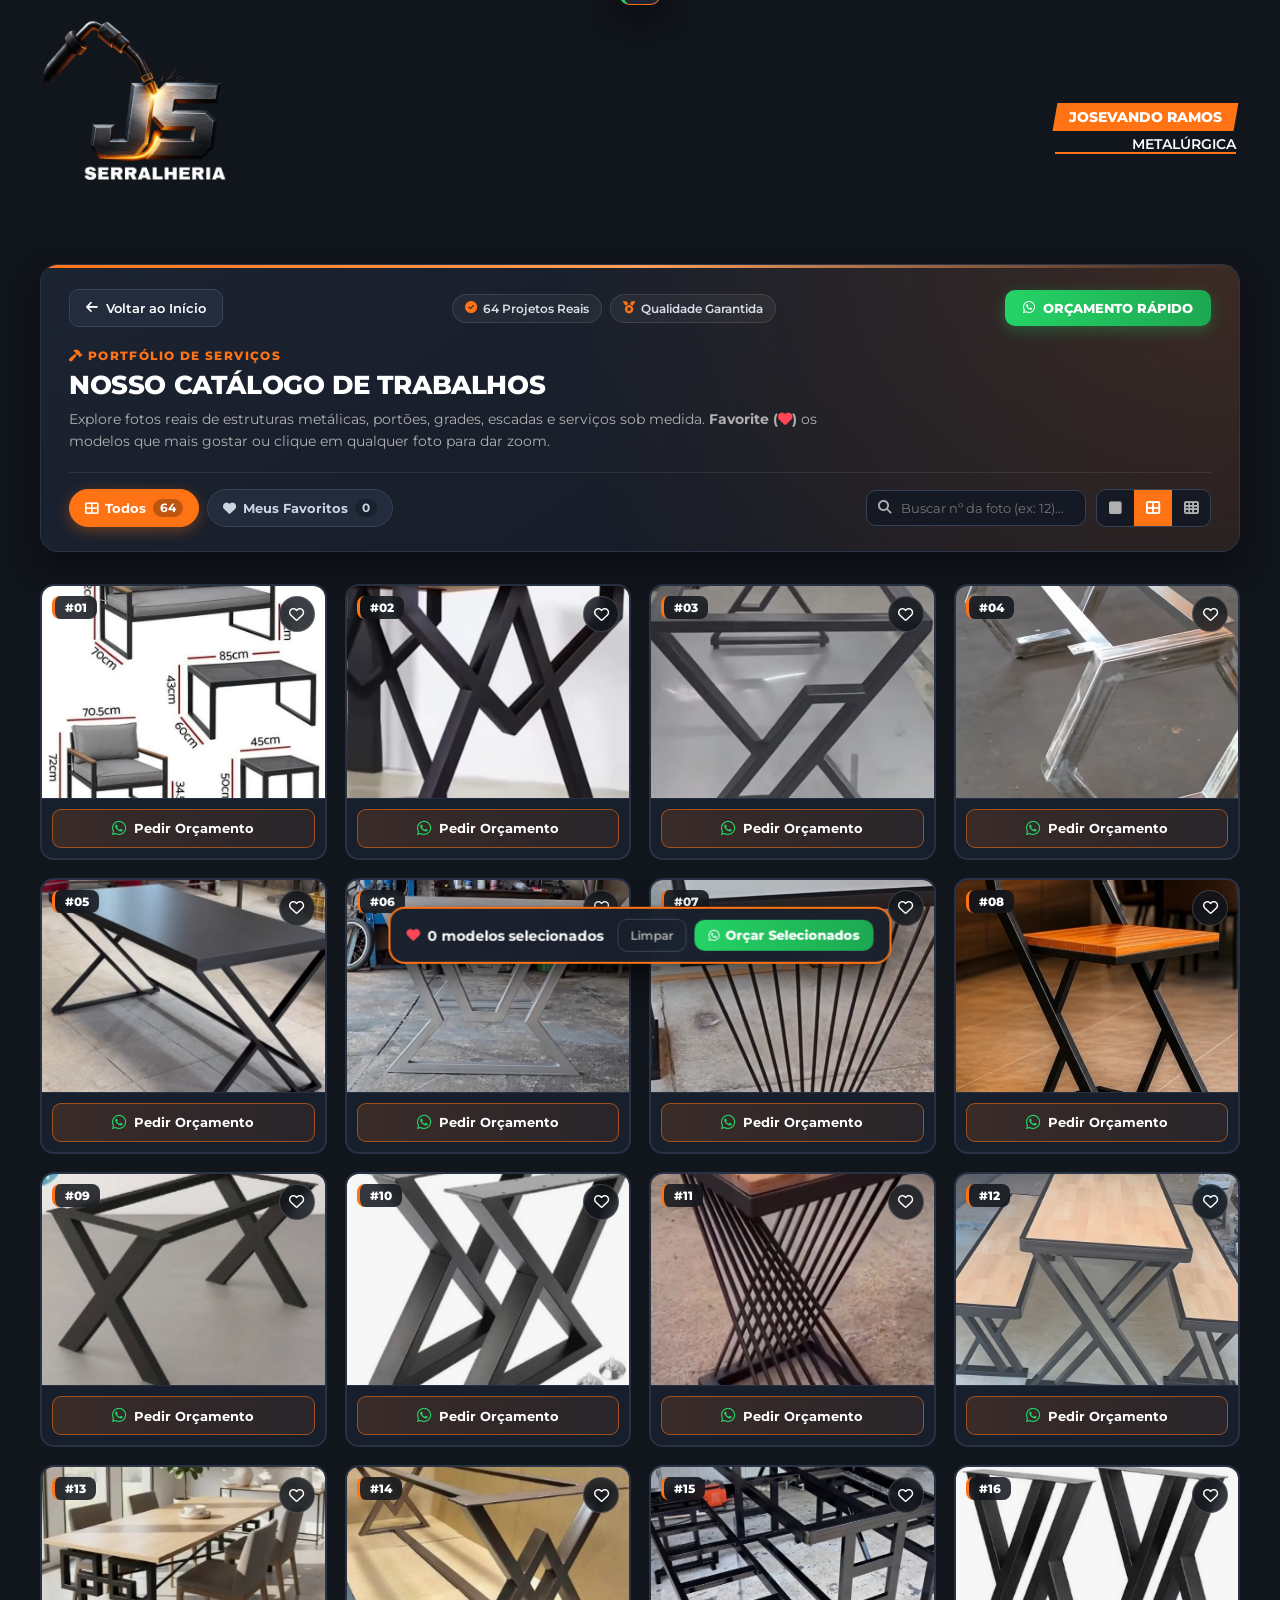
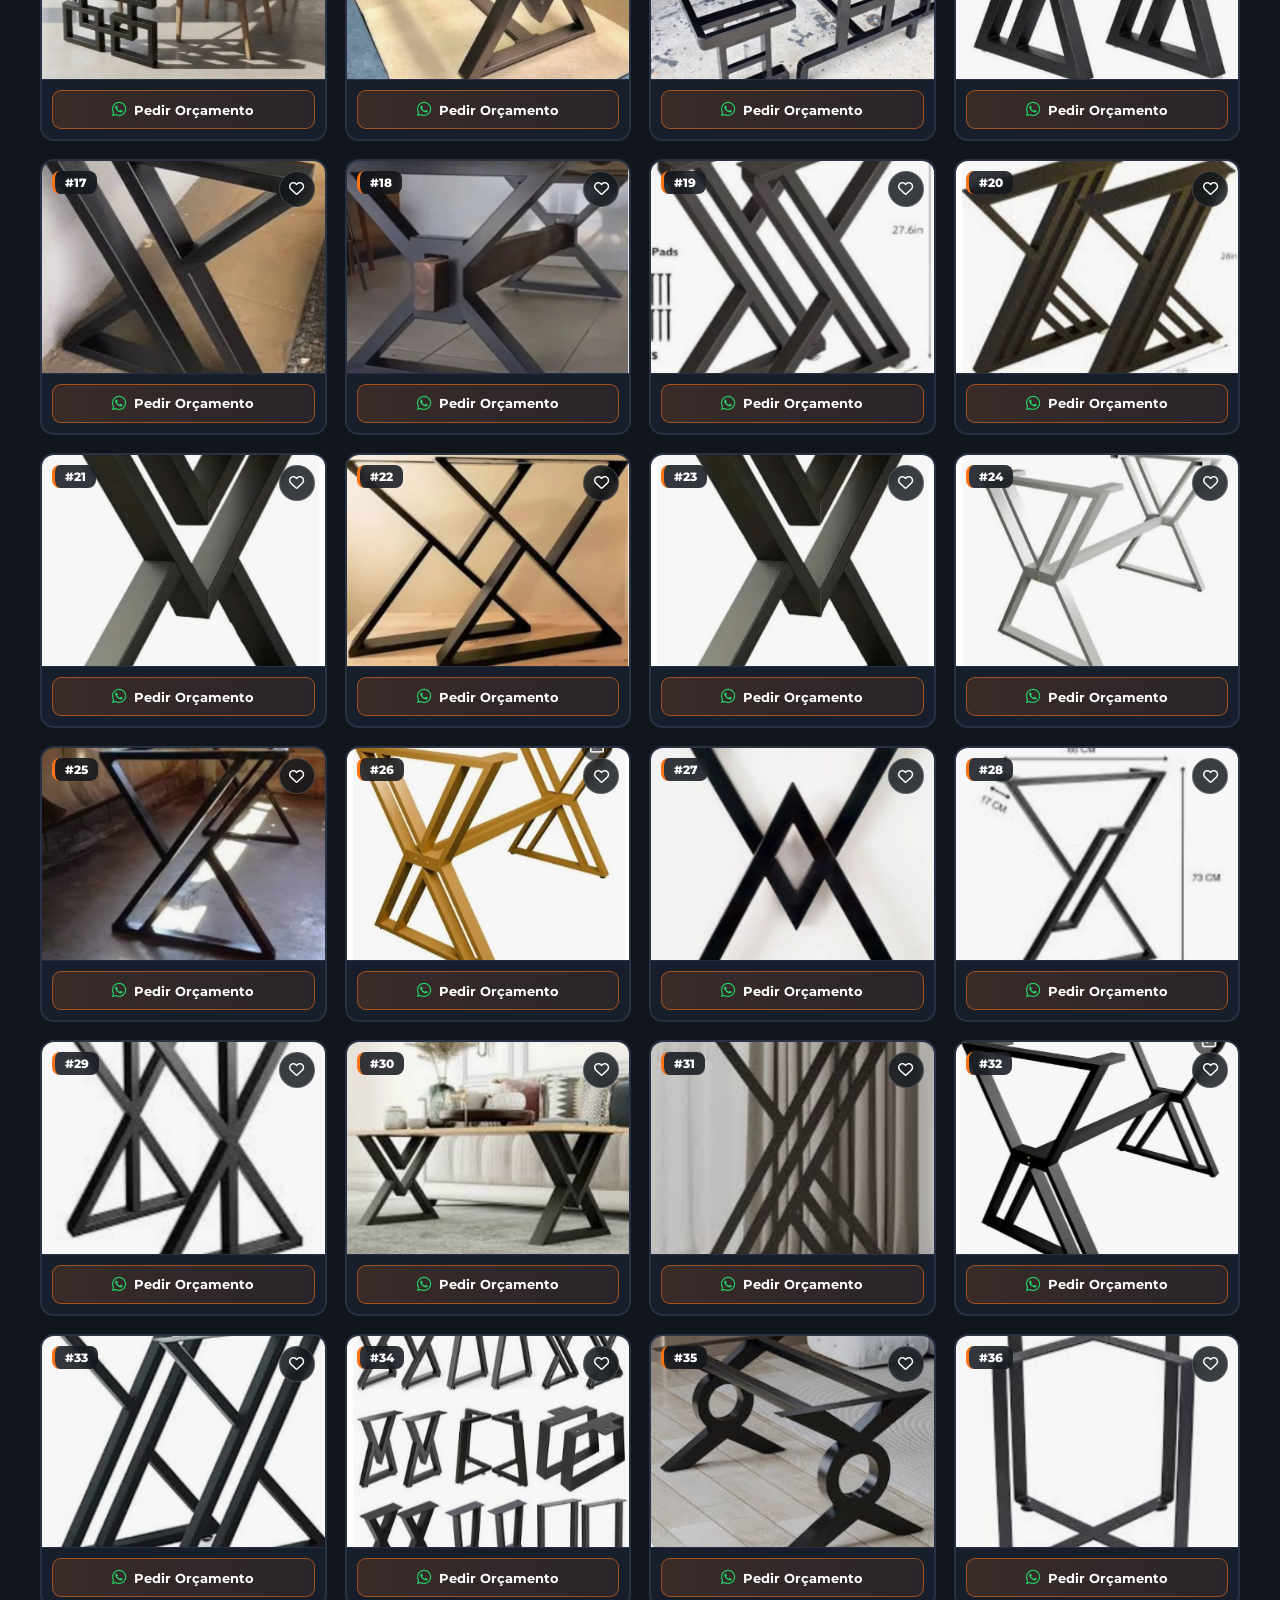
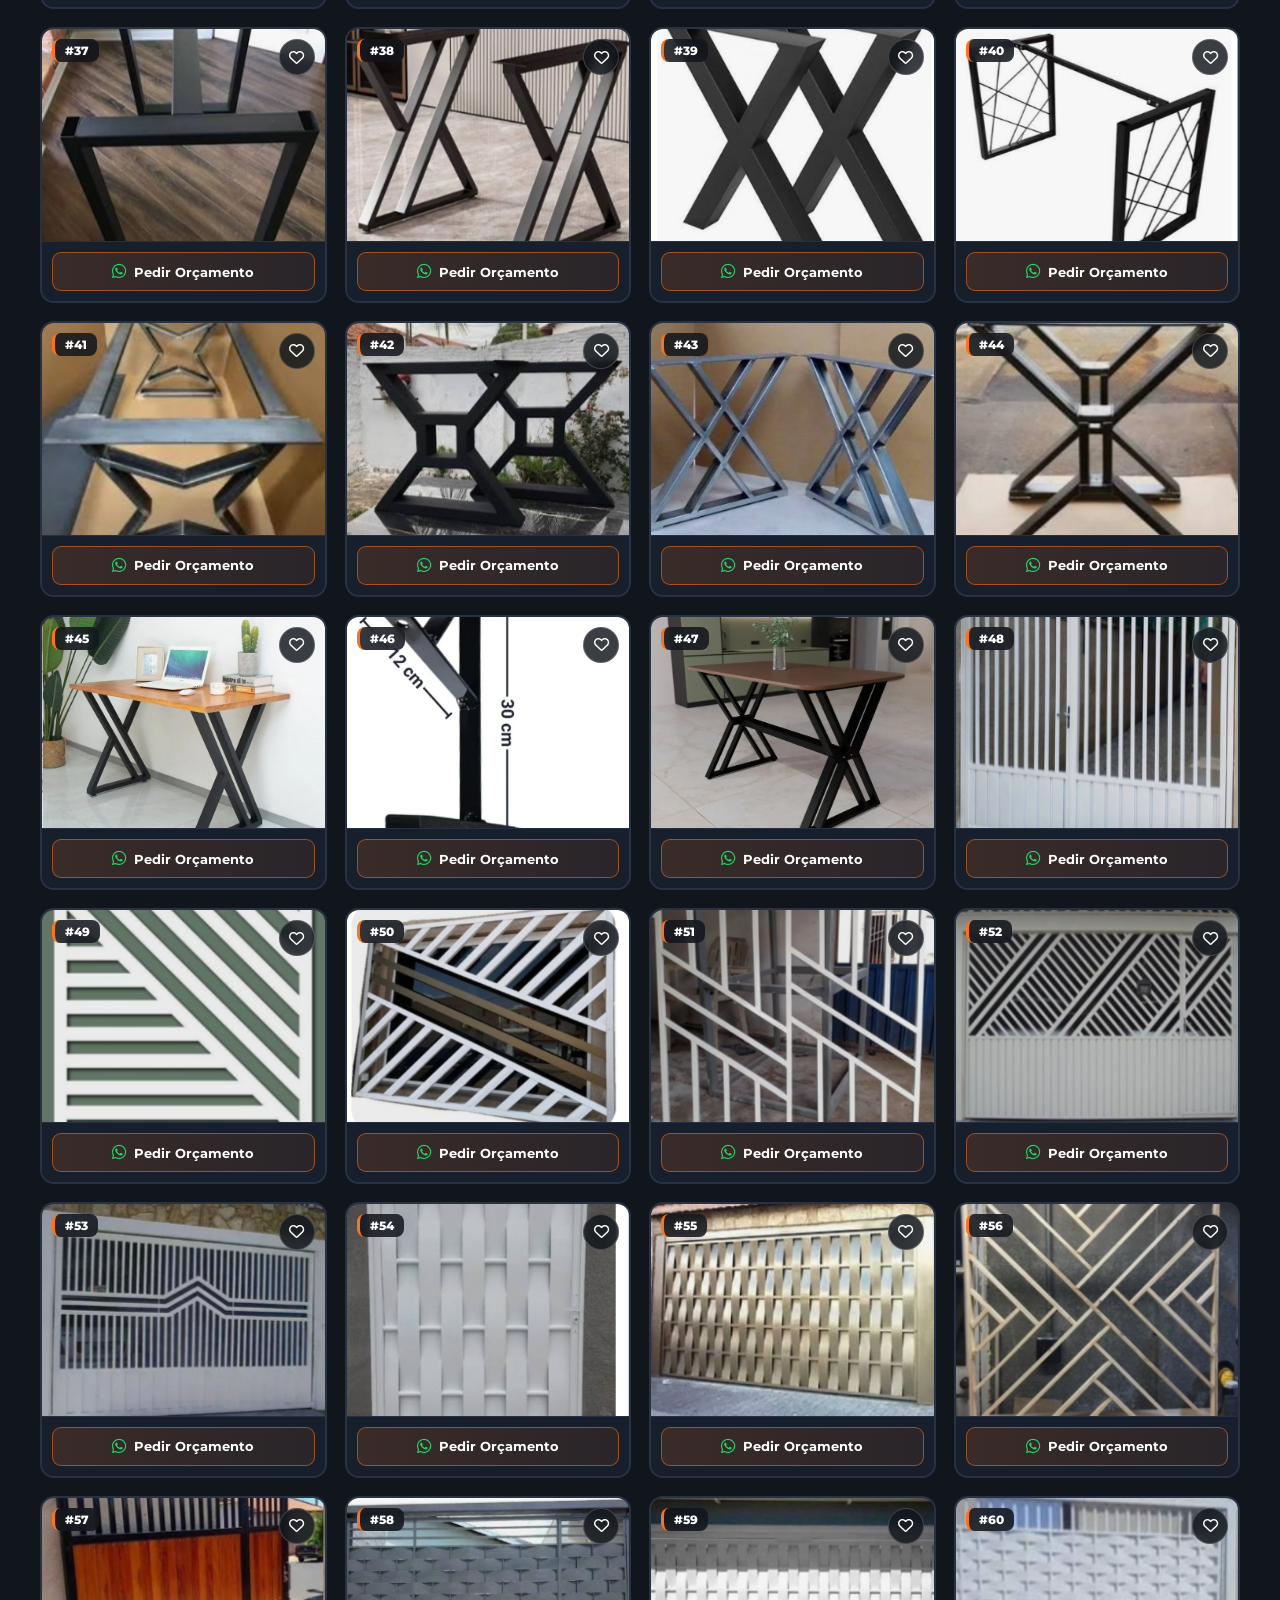
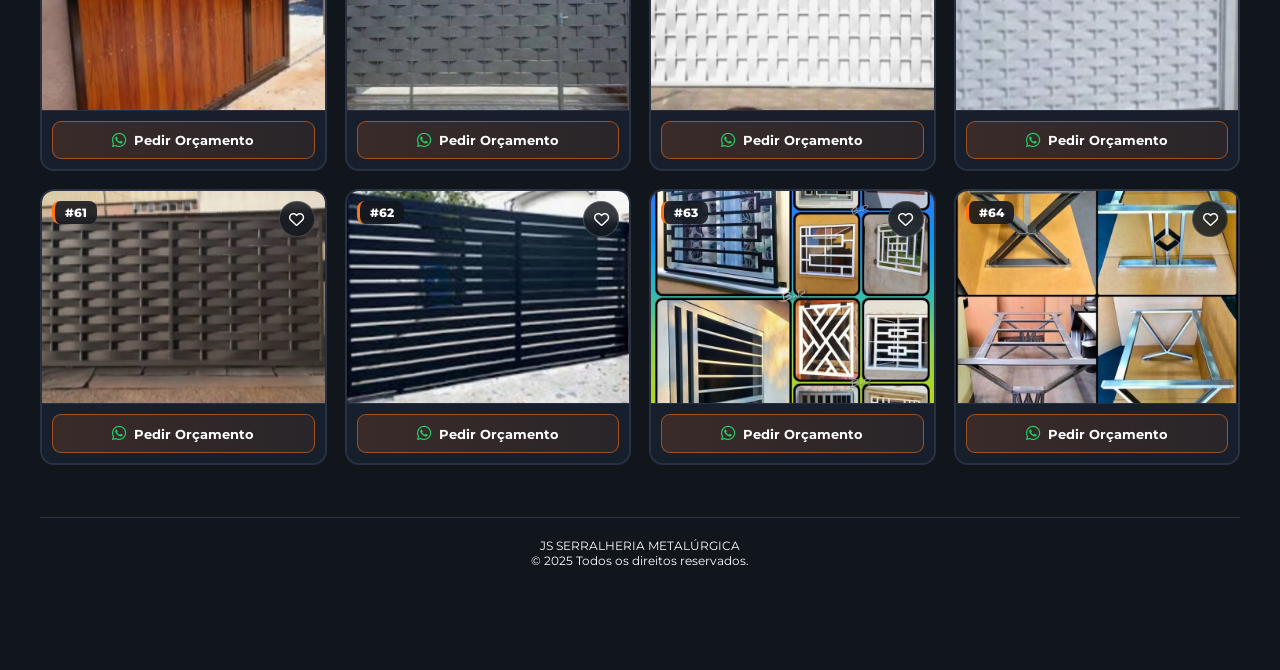
==== catalogo.html @ cab3d1a6 "Opção de catalago inserida" ====
<!DOCTYPE html>
<html lang="pt-br">
<head>
    <meta charset="UTF-8">
    <meta name="viewport" content="width=device-width, initial-scale=1.0">
    <title>Catálogo - JS Serralheria</title>
    <link rel="stylesheet" href="https://cdnjs.cloudflare.com/ajax/libs/font-awesome/6.4.0/css/all.min.css">
    <link href="https://fonts.googleapis.com/css2?family=Montserrat:wght@400;600;700;800&display=swap" rel="stylesheet">
    <link rel="stylesheet" href="style.css">
</head>
<body>

    <div class="main-container catalog-page-container">
        
        <header class="header-section">
            <a href="index.html" class="logo">
                <img src="images/logo.png" alt="JS Serralheria Metalúrgica" class="logo-img">
            </a>
            
            <div class="profile-name">
                <div class="profile-badge"><span>JOSEVANDO RAMOS</span></div>
                <span class="profile-sub">METALÚRGICA</span>
            </div>
        </header>

        <!-- Hero / Cabeçalho do Catálogo -->
        <section class="catalog-hero">
            <div class="catalog-header-top">
                <a href="index.html" class="back-btn">
                    <i class="fas fa-arrow-left"></i> Voltar ao Início
                </a>
                <div class="hero-badges">
                    <span class="stat-pill"><i class="fas fa-check-circle"></i> 64 Projetos Reais</span>
                    <span class="stat-pill"><i class="fas fa-medal"></i> Qualidade Garantida</span>
                </div>
                <a href="https://wa.me/556992595342?text=Ol%C3%A1%2C%20vi%20o%20cat%C3%A1logo%20da%20JS%20Serralheria%20e%20gostaria%20de%20um%20or%C3%A7amento!" target="_blank" class="whatsapp-top-btn">
                    <i class="fab fa-whatsapp"></i> Orçamento Rápido
                </a>
            </div>

            <div class="catalog-title-box">
                <span class="catalog-eyebrow"><i class="fas fa-hammer"></i> PORTFÓLIO DE SERVIÇOS</span>
                <h1>NOSSO CATÁLOGO DE TRABALHOS</h1>
                <p>Explore fotos reais de estruturas metálicas, portões, grades, escadas e serviços sob medida. <strong>Favorite (<i class="fas fa-heart"></i>)</strong> os modelos que mais gostar ou clique em qualquer foto para dar zoom.</p>
            </div>

            <!-- Barra Interativa de Filtros, Busca e Visualização -->
            <div class="catalog-toolbar">
                <div class="toolbar-filter-group">
                    <button class="filter-chip active" data-filter="all" id="filterAllBtn">
                        <i class="fas fa-th-large"></i> Todos <span class="chip-count">64</span>
                    </button>
                    <button class="filter-chip" data-filter="favorites" id="filterFavBtn">
                        <i class="fas fa-heart"></i> Meus Favoritos <span class="chip-count" id="favCountBadge">0</span>
                    </button>
                </div>

                <div class="toolbar-right-group">
                    <div class="search-box">
                        <i class="fas fa-search"></i>
                        <input type="text" id="catalogSearch" placeholder="Buscar nº da foto (ex: 12)...">
                    </div>

                    <div class="view-switcher" title="Alterar tamanho da grade">
                        <button class="view-btn" data-view="large" aria-label="Grade grande" title="Fotos Grandes">
                            <i class="fas fa-square"></i>
                        </button>
                        <button class="view-btn active" data-view="normal" aria-label="Grade padrão" title="Grade Padrão">
                            <i class="fas fa-th-large"></i>
                        </button>
                        <button class="view-btn" data-view="compact" aria-label="Grade compacta" title="Grade Compacta">
                            <i class="fas fa-th"></i>
                        </button>
                    </div>
                </div>
            </div>
        </section>

        <!-- Mensagem quando filtro não encontra fotos -->
        <div id="emptyCatalogMsg" class="empty-catalog-msg" style="display: none;">
            <i class="far fa-heart"></i>
            <h3 id="emptyTitle">Nenhuma foto encontrada</h3>
            <p id="emptyDesc">Clique no ícone de coração nas fotos para salvar seus modelos preferidos ou limpe a busca.</p>
            <button type="button" class="reset-filter-btn" id="resetFilterBtn">Mostrar Todas as Fotos</button>
        </div>

        <!-- Galeria de Fotos -->
        <section class="catalog-gallery-section">
            <div class="catalog-grid" id="catalogGrid">
                <div class="catalog-item"><img src="images/Catalago/foto-01.jpeg" alt="Serviço JS Serralheria 1" loading="lazy"></div>
                <div class="catalog-item"><img src="images/Catalago/foto-02.jpeg" alt="Serviço JS Serralheria 2" loading="lazy"></div>
                <div class="catalog-item"><img src="images/Catalago/foto-03.jpeg" alt="Serviço JS Serralheria 3" loading="lazy"></div>
                <div class="catalog-item"><img src="images/Catalago/foto-04.jpeg" alt="Serviço JS Serralheria 4" loading="lazy"></div>
                <div class="catalog-item"><img src="images/Catalago/foto-05.jpeg" alt="Serviço JS Serralheria 5" loading="lazy"></div>
                <div class="catalog-item"><img src="images/Catalago/foto-06.jpeg" alt="Serviço JS Serralheria 6" loading="lazy"></div>
                <div class="catalog-item"><img src="images/Catalago/foto-07.jpeg" alt="Serviço JS Serralheria 7" loading="lazy"></div>
                <div class="catalog-item"><img src="images/Catalago/foto-08.jpeg" alt="Serviço JS Serralheria 8" loading="lazy"></div>
                <div class="catalog-item"><img src="images/Catalago/foto-09.jpeg" alt="Serviço JS Serralheria 9" loading="lazy"></div>
                <div class="catalog-item"><img src="images/Catalago/foto-10.jpeg" alt="Serviço JS Serralheria 10" loading="lazy"></div>
                <div class="catalog-item"><img src="images/Catalago/foto-11.jpeg" alt="Serviço JS Serralheria 11" loading="lazy"></div>
                <div class="catalog-item"><img src="images/Catalago/foto-12.jpeg" alt="Serviço JS Serralheria 12" loading="lazy"></div>
                <div class="catalog-item"><img src="images/Catalago/foto-13.jpeg" alt="Serviço JS Serralheria 13" loading="lazy"></div>
                <div class="catalog-item"><img src="images/Catalago/foto-14.jpeg" alt="Serviço JS Serralheria 14" loading="lazy"></div>
                <div class="catalog-item"><img src="images/Catalago/foto-15.jpeg" alt="Serviço JS Serralheria 15" loading="lazy"></div>
                <div class="catalog-item"><img src="images/Catalago/foto-16.jpeg" alt="Serviço JS Serralheria 16" loading="lazy"></div>
                <div class="catalog-item"><img src="images/Catalago/foto-17.jpeg" alt="Serviço JS Serralheria 17" loading="lazy"></div>
                <div class="catalog-item"><img src="images/Catalago/foto-18.jpeg" alt="Serviço JS Serralheria 18" loading="lazy"></div>
                <div class="catalog-item"><img src="images/Catalago/foto-19.jpeg" alt="Serviço JS Serralheria 19" loading="lazy"></div>
                <div class="catalog-item"><img src="images/Catalago/foto-20.jpeg" alt="Serviço JS Serralheria 20" loading="lazy"></div>
                <div class="catalog-item"><img src="images/Catalago/foto-21.jpeg" alt="Serviço JS Serralheria 21" loading="lazy"></div>
                <div class="catalog-item"><img src="images/Catalago/foto-22.jpeg" alt="Serviço JS Serralheria 22" loading="lazy"></div>
                <div class="catalog-item"><img src="images/Catalago/foto-23.jpeg" alt="Serviço JS Serralheria 23" loading="lazy"></div>
                <div class="catalog-item"><img src="images/Catalago/foto-24.jpeg" alt="Serviço JS Serralheria 24" loading="lazy"></div>
                <div class="catalog-item"><img src="images/Catalago/foto-25.jpeg" alt="Serviço JS Serralheria 25" loading="lazy"></div>
                <div class="catalog-item"><img src="images/Catalago/foto-26.jpeg" alt="Serviço JS Serralheria 26" loading="lazy"></div>
                <div class="catalog-item"><img src="images/Catalago/foto-27.jpeg" alt="Serviço JS Serralheria 27" loading="lazy"></div>
                <div class="catalog-item"><img src="images/Catalago/foto-28.jpeg" alt="Serviço JS Serralheria 28" loading="lazy"></div>
                <div class="catalog-item"><img src="images/Catalago/foto-29.jpeg" alt="Serviço JS Serralheria 29" loading="lazy"></div>
                <div class="catalog-item"><img src="images/Catalago/foto-30.jpeg" alt="Serviço JS Serralheria 30" loading="lazy"></div>
                <div class="catalog-item"><img src="images/Catalago/foto-31.jpeg" alt="Serviço JS Serralheria 31" loading="lazy"></div>
                <div class="catalog-item"><img src="images/Catalago/foto-32.jpeg" alt="Serviço JS Serralheria 32" loading="lazy"></div>
                <div class="catalog-item"><img src="images/Catalago/foto-33.jpeg" alt="Serviço JS Serralheria 33" loading="lazy"></div>
                <div class="catalog-item"><img src="images/Catalago/foto-34.jpeg" alt="Serviço JS Serralheria 34" loading="lazy"></div>
                <div class="catalog-item"><img src="images/Catalago/foto-35.jpeg" alt="Serviço JS Serralheria 35" loading="lazy"></div>
                <div class="catalog-item"><img src="images/Catalago/foto-36.jpeg" alt="Serviço JS Serralheria 36" loading="lazy"></div>
                <div class="catalog-item"><img src="images/Catalago/foto-37.jpeg" alt="Serviço JS Serralheria 37" loading="lazy"></div>
                <div class="catalog-item"><img src="images/Catalago/foto-38.jpeg" alt="Serviço JS Serralheria 38" loading="lazy"></div>
                <div class="catalog-item"><img src="images/Catalago/foto-39.jpeg" alt="Serviço JS Serralheria 39" loading="lazy"></div>
                <div class="catalog-item"><img src="images/Catalago/foto-40.jpeg" alt="Serviço JS Serralheria 40" loading="lazy"></div>
                <div class="catalog-item"><img src="images/Catalago/foto-41.jpeg" alt="Serviço JS Serralheria 41" loading="lazy"></div>
                <div class="catalog-item"><img src="images/Catalago/foto-42.jpeg" alt="Serviço JS Serralheria 42" loading="lazy"></div>
                <div class="catalog-item"><img src="images/Catalago/foto-43.jpeg" alt="Serviço JS Serralheria 43" loading="lazy"></div>
                <div class="catalog-item"><img src="images/Catalago/foto-44.jpeg" alt="Serviço JS Serralheria 44" loading="lazy"></div>
                <div class="catalog-item"><img src="images/Catalago/foto-45.jpeg" alt="Serviço JS Serralheria 45" loading="lazy"></div>
                <div class="catalog-item"><img src="images/Catalago/foto-46.jpeg" alt="Serviço JS Serralheria 46" loading="lazy"></div>
                <div class="catalog-item"><img src="images/Catalago/foto-47.jpeg" alt="Serviço JS Serralheria 47" loading="lazy"></div>
                <div class="catalog-item"><img src="images/Catalago/foto-48.jpeg" alt="Serviço JS Serralheria 48" loading="lazy"></div>
                <div class="catalog-item"><img src="images/Catalago/foto-49.jpeg" alt="Serviço JS Serralheria 49" loading="lazy"></div>
                <div class="catalog-item"><img src="images/Catalago/foto-50.jpeg" alt="Serviço JS Serralheria 50" loading="lazy"></div>
                <div class="catalog-item"><img src="images/Catalago/foto-51.jpeg" alt="Serviço JS Serralheria 51" loading="lazy"></div>
                <div class="catalog-item"><img src="images/Catalago/foto-52.jpeg" alt="Serviço JS Serralheria 52" loading="lazy"></div>
                <div class="catalog-item"><img src="images/Catalago/foto-53.jpeg" alt="Serviço JS Serralheria 53" loading="lazy"></div>
                <div class="catalog-item"><img src="images/Catalago/foto-54.jpeg" alt="Serviço JS Serralheria 54" loading="lazy"></div>
                <div class="catalog-item"><img src="images/Catalago/foto-55.jpeg" alt="Serviço JS Serralheria 55" loading="lazy"></div>
                <div class="catalog-item"><img src="images/Catalago/foto-56.jpeg" alt="Serviço JS Serralheria 56" loading="lazy"></div>
                <div class="catalog-item"><img src="images/Catalago/foto-57.jpeg" alt="Serviço JS Serralheria 57" loading="lazy"></div>
                <div class="catalog-item"><img src="images/Catalago/foto-58.jpeg" alt="Serviço JS Serralheria 58" loading="lazy"></div>
                <div class="catalog-item"><img src="images/Catalago/foto-59.jpeg" alt="Serviço JS Serralheria 59" loading="lazy"></div>
                <div class="catalog-item"><img src="images/Catalago/foto-60.jpeg" alt="Serviço JS Serralheria 60" loading="lazy"></div>
                <div class="catalog-item"><img src="images/Catalago/foto-61.jpeg" alt="Serviço JS Serralheria 61" loading="lazy"></div>
                <div class="catalog-item"><img src="images/Catalago/foto-62.jpeg" alt="Serviço JS Serralheria 62" loading="lazy"></div>
                <div class="catalog-item"><img src="images/Catalago/foto-63.jpeg" alt="Serviço JS Serralheria 63" loading="lazy"></div>
                <div class="catalog-item"><img src="images/Catalago/foto-64.jpeg" alt="Serviço JS Serralheria 64" loading="lazy"></div>
            </div>
        </section>

        <footer class="footer">
            <p>JS SERRALHERIA METALÚRGICA</p>
            <p>© 2025 Todos os direitos reservados.</p>
        </footer>

    </div>

    <!-- Barra Flutuante de Orçamento Múltiplo (Favoritos) -->
    <div id="floatingFavBar" class="floating-fav-bar">
        <div class="fav-bar-info">
            <i class="fas fa-heart"></i>
            <span id="favBarText">0 modelos selecionados</span>
        </div>
        <div class="fav-bar-actions">
            <button type="button" id="clearFavsBtn" class="fav-clear-btn">Limpar</button>
            <a id="favWhatsappBtn" href="#" target="_blank" class="fav-wa-btn">
                <i class="fab fa-whatsapp"></i> Orçar Selecionados
            </a>
        </div>
    </div>

    <!-- Botão Voltar ao Topo -->
    <button id="scrollTopBtn" class="scroll-top-btn" aria-label="Voltar ao topo">
        <i class="fas fa-arrow-up"></i>
    </button>

    <!-- Notificação Flutuante (Toast) -->
    <div id="toastNotification" class="toast-notification"></div>

    <!-- Modal / Lightbox Interativo com Zoom e Miniaturas -->
    <div id="lightboxModal" class="lightbox-modal" aria-hidden="true">
        <div class="lightbox-top-bar">
            <span id="lightboxCounter" class="lightbox-counter">Projeto #01 de 64</span>
            <div class="lightbox-top-controls">
                <button type="button" class="lightbox-icon-btn" id="lightboxZoomBtn" title="Dar Zoom na foto">
                    <i class="fas fa-search-plus"></i>
                </button>
                <button type="button" class="lightbox-icon-btn" id="lightboxFavBtn" title="Favoritar modelo">
                    <i class="far fa-heart"></i>
                </button>
                <button type="button" class="lightbox-close" id="lightboxClose" aria-label="Fechar">&times;</button>
            </div>
        </div>

        <button class="lightbox-nav lightbox-prev" id="lightboxPrev" aria-label="Foto anterior">
            <i class="fas fa-chevron-left"></i>
        </button>

        <div class="lightbox-content">
            <div class="lightbox-img-wrapper" id="lightboxImgWrapper">
                <img id="lightboxImg" src="" alt="Imagem ampliada do catálogo">
            </div>

            <div class="lightbox-footer">
                <div class="lightbox-actions">
                    <button id="lightboxCopyBtn" type="button" class="lightbox-copy-btn">
                        <i class="far fa-copy"></i> Copiar Imagem
                    </button>
                    <button id="lightboxShareFile" type="button" class="lightbox-share-btn" style="display: none;">
                        <i class="fas fa-share-alt"></i> Enviar Foto (App)
                    </button>
                    <a id="lightboxWhatsapp" href="https://wa.me/556992595342" target="_blank" class="lightbox-wa-btn">
                        <i class="fab fa-whatsapp"></i> Pedir Orçamento deste Modelo
                    </a>
                </div>
            </div>

            <!-- Tira de Miniaturas Interativa -->
            <div class="lightbox-thumbs" id="lightboxThumbs"></div>
        </div>

        <button class="lightbox-nav lightbox-next" id="lightboxNext" aria-label="Próxima foto">
            <i class="fas fa-chevron-right"></i>
        </button>
    </div>

    <script src="script.js"></script>
</body>
</html>
---- style.css ----
:root {
    --primary-orange: #ff7315;
    --dark-bg: #11151c;
    --card-bg: #1c2331;
    --text-white: #ffffff;
    --text-gray: #b0b0b0;
}

* {
    margin: 0;
    padding: 0;
    box-sizing: border-box;
    font-family: 'Montserrat', sans-serif;
}

html, body {
    overflow-x: hidden;
    width: 100%;
}

body {
    background-color: var(--dark-bg);
    color: var(--text-white);
    display: flex;
    justify-content: center;
    align-items: flex-start;
    min-height: 100vh;
    padding: 12px;
}

/* Container Principal */
.main-container {
    display: flex;
    flex-wrap: wrap;
    max-width: 1200px;
    width: 100%;
    gap: 16px;
    justify-content: center;
    align-items: flex-start;
}

/* --- Header / Topo --- */
.header-section {
    width: 100%;
    display: flex;
    justify-content: space-between;
    align-items: center;
    padding: 6px 4px 10px;
    gap: 12px;
}

.logo {
    display: inline-flex;
    align-items: center;
    text-decoration: none;
    max-width: 55%;
}

.logo-img {
    height: auto;
    width: 100%;
    max-width: 220px;
    object-fit: contain;
    display: block;
}

.profile-name {
    text-align: right;
    flex-shrink: 0;
}

.profile-badge {
    background: var(--primary-orange);
    color: white;
    padding: 5px 14px;
    font-weight: 800;
    font-size: 0.9rem;
    transform: skew(-10deg);
    display: inline-block;
}

.profile-badge span {
    transform: skew(10deg);
    display: block;
    text-transform: uppercase;
}

.profile-sub {
    display: block;
    margin-top: 5px;
    font-weight: 600;
    font-size: 0.85rem;
    text-transform: uppercase;
    border-bottom: 2px solid var(--primary-orange);
}

/* --- Coluna Esquerda: Serviços (Laranja) --- */
.services-card {
    background: var(--primary-orange);
    padding: 28px;
    border-radius: 15px;
    flex: 1 1 340px;
    width: 100%;
    box-shadow: 0 10px 20px rgba(0,0,0,0.3);
    position: relative;
}

.services-card h2 {
    font-size: 1.45rem;
    margin-bottom: 15px;
    font-style: italic;
    display: flex;
    justify-content: space-between;
    align-items: center;
}

.icon-hammer {
    font-size: 1rem;
}

.service-list {
    list-style: none;
    margin-bottom: 20px;
}

.service-list li {
    margin-bottom: 8px;
    font-weight: 600;
    display: flex;
    align-items: center;
}

.service-list li::before {
    content: "•";
    margin-right: 10px;
    color: black;
}

/* Grid de Imagens (Home) */
.gallery-grid {
    display: grid;
    grid-template-columns: 1fr 1fr;
    gap: 12px;
}

.gallery-item {
    position: relative;
    height: 145px;
    border-radius: 8px;
    overflow: hidden;
    background-color: #333;
    cursor: pointer;
    transition: transform 0.3s ease;
    display: block;
    color: var(--text-white);
    text-decoration: none;
}

.gallery-item:hover {
    transform: scale(1.03);
}

.gallery-item img {
    width: 100%;
    height: 100%;
    object-fit: cover;
    opacity: 0.78;
    transition: opacity 0.3s;
}

.gallery-item:hover img {
    opacity: 1;
}

.item-label {
    position: absolute;
    bottom: 8px;
    left: 8px;
    right: 8px;
    font-size: 0.75rem;
    font-weight: 800;
    text-transform: uppercase;
    border-left: 3px solid var(--primary-orange);
    background: rgba(0,0,0,0.75);
    padding: 3px 6px;
}

/* Botão de Catálogo no Card de Serviços */
.catalog-cta-btn {
    display: flex;
    justify-content: center;
    align-items: center;
    gap: 10px;
    margin-top: 18px;
    padding: 14px 20px;
    background: var(--dark-bg);
    color: var(--text-white);
    text-decoration: none;
    font-weight: 800;
    font-size: 0.92rem;
    text-transform: uppercase;
    border-radius: 10px;
    transition: all 0.3s ease;
    box-shadow: 0 4px 12px rgba(0,0,0,0.25);
    text-align: center;
}

.catalog-cta-btn:hover {
    background: #1c2331;
    transform: translateY(-2px);
    box-shadow: 0 6px 15px rgba(0,0,0,0.4);
}

.catalog-contact-btn {
    border-color: var(--primary-orange);
    background: rgba(255, 115, 21, 0.1);
}

/* --- Coluna Direita: Contato (Dark) --- */
.contact-card {
    background: var(--card-bg);
    padding: 28px;
    border-radius: 15px;
    flex: 1 1 340px;
    width: 100%;
    border: 1px solid #2c3547;
    box-shadow: 0 10px 20px rgba(0,0,0,0.5);
}

.contact-card h3 {
    color: var(--primary-orange);
    margin-bottom: 22px;
    font-size: 1rem;
    text-transform: uppercase;
    display: flex;
    align-items: center;
}

.contact-card h3::before {
    content: "";
    width: 20px;
    height: 2px;
    background: var(--primary-orange);
    margin-right: 10px;
}

.contact-btn {
    display: flex;
    align-items: center;
    background: transparent;
    border: 1px solid #3a455b;
    padding: 14px;
    margin-bottom: 14px;
    border-radius: 10px;
    text-decoration: none;
    color: white;
    transition: all 0.3s ease;
    min-width: 0;
}

.contact-btn:hover {
    background: #252e40;
    border-color: var(--primary-orange);
    transform: translateX(4px);
}

.contact-btn.highlight {
    background: linear-gradient(90deg, #ff8c42, #ff7315);
    border: none;
    font-weight: 800;
}

.contact-btn.highlight:hover {
    filter: brightness(1.1);
}

.icon-box {
    width: 38px;
    height: 38px;
    flex-shrink: 0;
    display: flex;
    justify-content: center;
    align-items: center;
    margin-right: 12px;
    font-size: 1.2rem;
    border-right: 1px solid rgba(255,255,255,0.12);
    padding-right: 12px;
}

.btn-text {
    min-width: 0;
    overflow: hidden;
}

.btn-text small {
    display: block;
    color: var(--text-gray);
    font-size: 0.7rem;
    text-transform: uppercase;
}

.btn-text span {
    display: block;
    font-size: 0.95rem;
    font-weight: 600;
    word-break: break-word;
}

.contact-btn.highlight .btn-text small {
    color: rgba(255,255,255,0.85);
}

/* Botão Compartilhar */
.share-btn {
    width: 100%;
    background: transparent;
    border: 1px dashed #3a455b;
    color: var(--text-gray);
    padding: 14px;
    cursor: pointer;
    text-transform: uppercase;
    font-size: 0.8rem;
    margin-top: 8px;
    border-radius: 10px;
    transition: 0.3s;
}

.share-btn:hover {
    border-color: var(--primary-orange);
    color: var(--primary-orange);
}

/* Footer */
.footer {
    width: 100%;
    text-align: center;
    margin-top: 36px;
    padding: 20px 10px;
    font-size: 0.75rem;
    color: #ffffff;
    border-top: 1px solid #2c3547;
}

/* ==========================================
   PÁGINA DE CATÁLOGO (RESPONSIVA & EXPANSIVA)
   ========================================== */
.catalog-page-container {
    padding-bottom: 70px;
}

.catalog-hero {
    width: 100%;
    background: radial-gradient(circle at top right, rgba(255, 115, 21, 0.16), transparent 55%),
                linear-gradient(145deg, #1c2331 0%, #141923 100%);
    border: 1px solid #2c3547;
    border-radius: 18px;
    padding: 24px 28px;
    margin-bottom: 16px;
    box-shadow: 0 14px 32px rgba(0, 0, 0, 0.45);
    position: relative;
    overflow: hidden;
}

.catalog-hero::before {
    content: "";
    position: absolute;
    top: 0;
    left: 0;
    right: 0;
    height: 3px;
    background: linear-gradient(90deg, var(--primary-orange), #ff9f59, transparent);
}

.catalog-header-top {
    display: flex;
    justify-content: space-between;
    align-items: center;
    flex-wrap: wrap;
    gap: 12px;
    margin-bottom: 18px;
}

.hero-badges {
    display: flex;
    gap: 8px;
    flex-wrap: wrap;
}

.stat-pill {
    display: inline-flex;
    align-items: center;
    gap: 6px;
    background: rgba(255, 255, 255, 0.05);
    border: 1px solid rgba(255, 255, 255, 0.1);
    color: #d8dee9;
    padding: 6px 12px;
    border-radius: 999px;
    font-size: 0.76rem;
    font-weight: 600;
}

.stat-pill i {
    color: var(--primary-orange);
}

.back-btn {
    display: inline-flex;
    align-items: center;
    gap: 8px;
    color: var(--text-white);
    text-decoration: none;
    background: rgba(37, 46, 64, 0.85);
    border: 1px solid #3a455b;
    padding: 10px 16px;
    border-radius: 10px;
    font-size: 0.84rem;
    font-weight: 600;
    transition: all 0.25s ease;
}

.back-btn:hover {
    border-color: var(--primary-orange);
    color: var(--primary-orange);
}

.whatsapp-top-btn {
    display: inline-flex;
    align-items: center;
    justify-content: center;
    gap: 8px;
    background: linear-gradient(90deg, #25d366, #1da851);
    color: var(--text-white);
    text-decoration: none;
    padding: 10px 18px;
    border-radius: 10px;
    font-size: 0.84rem;
    font-weight: 800;
    text-transform: uppercase;
    box-shadow: 0 4px 15px rgba(37, 211, 102, 0.3);
    transition: all 0.25s ease;
}

.whatsapp-top-btn:hover {
    filter: brightness(1.1);
    transform: translateY(-2px);
}

.catalog-title-box {
    margin-bottom: 20px;
}

.catalog-eyebrow {
    display: inline-block;
    color: var(--primary-orange);
    font-size: 0.74rem;
    font-weight: 800;
    letter-spacing: 1.4px;
    text-transform: uppercase;
    margin-bottom: 5px;
}

.catalog-title-box h1 {
    color: var(--text-white);
    font-size: 1.65rem;
    font-weight: 800;
    margin-bottom: 8px;
    letter-spacing: -0.4px;
}

.catalog-title-box p {
    color: var(--text-gray);
    font-size: 0.9rem;
    line-height: 1.5;
    max-width: 780px;
}

.catalog-title-box p i {
    color: #ff4757;
}

/* --- Barra de Ferramentas Interativa --- */
.catalog-toolbar {
    display: flex;
    justify-content: space-between;
    align-items: center;
    flex-wrap: wrap;
    gap: 12px;
    padding-top: 16px;
    border-top: 1px solid rgba(255, 255, 255, 0.08);
}

.toolbar-filter-group {
    display: flex;
    gap: 8px;
    flex-wrap: wrap;
}

.filter-chip {
    display: inline-flex;
    align-items: center;
    gap: 7px;
    background: #232c3d;
    color: #cbd5e1;
    border: 1px solid #354156;
    padding: 9px 15px;
    border-radius: 999px;
    font-size: 0.82rem;
    font-weight: 700;
    cursor: pointer;
    transition: all 0.25s ease;
}

.filter-chip:hover {
    border-color: var(--primary-orange);
    color: var(--text-white);
}

.filter-chip.active {
    background: var(--primary-orange);
    border-color: var(--primary-orange);
    color: var(--text-white);
    box-shadow: 0 4px 14px rgba(255, 115, 21, 0.35);
}

.chip-count {
    background: rgba(0, 0, 0, 0.25);
    padding: 2px 7px;
    border-radius: 999px;
    font-size: 0.74rem;
}

.toolbar-right-group {
    display: flex;
    align-items: center;
    gap: 10px;
    flex-wrap: wrap;
}

.search-box {
    position: relative;
    display: flex;
    align-items: center;
    flex: 1;
}

.search-box i {
    position: absolute;
    left: 12px;
    color: var(--text-gray);
    font-size: 0.85rem;
}

.search-box input {
    background: #141923;
    border: 1px solid #354156;
    color: var(--text-white);
    padding: 9px 12px 9px 34px;
    border-radius: 10px;
    font-size: 0.84rem;
    width: 220px;
    outline: none;
    transition: border-color 0.25s ease, box-shadow 0.25s ease;
}

.search-box input:focus {
    border-color: var(--primary-orange);
    box-shadow: 0 0 0 3px rgba(255, 115, 21, 0.15);
}

.view-switcher {
    display: inline-flex;
    background: #141923;
    border: 1px solid #354156;
    border-radius: 10px;
    overflow: hidden;
    flex-shrink: 0;
}

.view-btn {
    background: transparent;
    border: none;
    color: var(--text-gray);
    padding: 9px 12px;
    cursor: pointer;
    font-size: 0.9rem;
    transition: all 0.2s ease;
}

.view-btn:hover {
    color: var(--text-white);
}

.view-btn.active {
    background: var(--primary-orange);
    color: var(--text-white);
}

/* Estado vazio */
.empty-catalog-msg {
    width: 100%;
    background: var(--card-bg);
    border: 1px dashed #3a455b;
    border-radius: 16px;
    padding: 40px 20px;
    text-align: center;
    margin-bottom: 20px;
}

.empty-catalog-msg i {
    font-size: 2.4rem;
    color: var(--primary-orange);
    margin-bottom: 12px;
}

.empty-catalog-msg h3 {
    font-size: 1.15rem;
    margin-bottom: 6px;
}

.empty-catalog-msg p {
    color: var(--text-gray);
    font-size: 0.88rem;
    margin-bottom: 16px;
}

.reset-filter-btn {
    background: var(--primary-orange);
    color: var(--text-white);
    border: none;
    padding: 10px 20px;
    border-radius: 8px;
    font-weight: 700;
    cursor: pointer;
}

/* --- Grid da Galeria e Cards --- */
.catalog-gallery-section {
    width: 100%;
}

.catalog-grid {
    display: grid;
    grid-template-columns: repeat(auto-fill, minmax(260px, 1fr));
    gap: 18px;
    width: 100%;
}

.catalog-grid.view-large {
    grid-template-columns: repeat(auto-fill, minmax(360px, 1fr));
    gap: 22px;
}

.catalog-grid.view-compact {
    grid-template-columns: repeat(auto-fill, minmax(190px, 1fr));
    gap: 12px;
}

@keyframes cardFadeUp {
    from {
        opacity: 0;
        transform: translateY(14px);
    }
    to {
        opacity: 1;
        transform: translateY(0);
    }
}

.catalog-item {
    display: flex;
    flex-direction: column;
    border-radius: 14px;
    overflow: hidden;
    background: var(--card-bg);
    border: 2px solid #283244;
    animation: cardFadeUp 0.35s ease backwards;
    transition: transform 0.25s ease, border-color 0.25s ease, box-shadow 0.25s ease;
}

.catalog-item:hover {
    transform: translateY(-4px);
    border-color: var(--primary-orange);
    box-shadow: 0 12px 26px rgba(0, 0, 0, 0.45);
}

.catalog-item.is-favorite {
    border-color: #ff4757;
}

/* Área da Foto dentro do Card */
.catalog-img-box {
    position: relative;
    width: 100%;
    aspect-ratio: 4 / 3;
    overflow: hidden;
    background: #0e1218;
    cursor: pointer;
}

.catalog-img-box img {
    width: 100%;
    height: 100%;
    object-fit: cover;
    display: block;
    transition: transform 0.45s ease;
}

.catalog-item:hover .catalog-img-box img {
    transform: scale(1.06);
}

/* Badge Número do Projeto */
.catalog-item-number {
    position: absolute;
    top: 10px;
    left: 10px;
    z-index: 2;
    background: rgba(17, 21, 28, 0.85);
    backdrop-filter: blur(6px);
    color: var(--text-white);
    font-size: 0.78rem;
    font-weight: 800;
    padding: 4px 10px;
    border-radius: 8px;
    border-left: 3px solid var(--primary-orange);
    pointer-events: none;
}

/* Botão Favoritar no Card */
.catalog-fav-btn {
    position: absolute;
    top: 10px;
    right: 10px;
    z-index: 3;
    width: 36px;
    height: 36px;
    border-radius: 50%;
    background: rgba(17, 21, 28, 0.82);
    backdrop-filter: blur(6px);
    border: 1px solid rgba(255, 255, 255, 0.18);
    color: var(--text-white);
    display: flex;
    justify-content: center;
    align-items: center;
    cursor: pointer;
    font-size: 0.95rem;
    transition: all 0.2s ease;
}

.catalog-fav-btn.active {
    background: #ff4757;
    border-color: #ff4757;
    color: var(--text-white);
    box-shadow: 0 4px 12px rgba(255, 71, 87, 0.45);
}

/* Ícone central de Zoom */
.catalog-zoom-hint {
    position: absolute;
    top: 50%;
    left: 50%;
    transform: translate(-50%, -50%) scale(0.85);
    z-index: 2;
    width: 44px;
    height: 44px;
    border-radius: 50%;
    background: rgba(255, 115, 21, 0.9);
    color: var(--text-white);
    display: flex;
    justify-content: center;
    align-items: center;
    font-size: 1rem;
    opacity: 0;
    pointer-events: none;
    transition: all 0.25s ease;
}

.catalog-item:hover .catalog-zoom-hint {
    opacity: 1;
    transform: translate(-50%, -50%) scale(1);
}

/* Rodapé do Card (Botão separado da imagem para não tampar a foto) */
.catalog-card-footer {
    padding: 10px;
    background: #181f2c;
    border-top: 1px solid #263042;
}

.catalog-item-wa {
    width: 100%;
    background: linear-gradient(90deg, rgba(255, 115, 21, 0.15), rgba(255, 115, 21, 0.08));
    border: 1px solid rgba(255, 115, 21, 0.55);
    color: var(--text-white);
    text-decoration: none;
    font-size: 0.82rem;
    font-weight: 700;
    padding: 10px 12px;
    border-radius: 9px;
    display: flex;
    justify-content: center;
    align-items: center;
    gap: 7px;
    transition: all 0.25s ease;
}

.catalog-item-wa i {
    color: #25d366;
    font-size: 1.05rem;
}

.catalog-item-wa:hover {
    background: linear-gradient(90deg, #ff8c42, #ff7315);
    border-color: var(--primary-orange);
}

.catalog-item-wa:hover i {
    color: var(--text-white);
}

/* --- Barra Flutuante de Favoritos (Orçamento Múltiplo) --- */
.floating-fav-bar {
    position: fixed;
    bottom: 16px;
    left: 50%;
    transform: translate(-50%, 140%);
    z-index: 900;
    background: rgba(24, 31, 44, 0.97);
    backdrop-filter: blur(12px);
    border: 2px solid var(--primary-orange);
    border-radius: 16px;
    padding: 10px 16px;
    display: flex;
    align-items: center;
    justify-content: space-between;
    gap: 14px;
    box-shadow: 0 12px 32px rgba(0, 0, 0, 0.7);
    transition: transform 0.35s cubic-bezier(0.22, 1, 0.36, 1);
    max-width: 94vw;
}

.floating-fav-bar.visible {
    transform: translate(-50%, 0);
}

.fav-bar-info {
    display: flex;
    align-items: center;
    gap: 7px;
    font-size: 0.85rem;
    font-weight: 700;
}

.fav-bar-info i {
    color: #ff4757;
}

.fav-bar-actions {
    display: flex;
    align-items: center;
    gap: 8px;
}

.fav-clear-btn {
    background: transparent;
    border: 1px solid #3a455b;
    color: var(--text-gray);
    padding: 8px 12px;
    border-radius: 10px;
    font-size: 0.76rem;
    font-weight: 600;
    cursor: pointer;
}

.fav-wa-btn {
    display: inline-flex;
    align-items: center;
    gap: 6px;
    background: linear-gradient(90deg, #25d366, #1da851);
    color: var(--text-white);
    text-decoration: none;
    padding: 8px 14px;
    border-radius: 10px;
    font-size: 0.8rem;
    font-weight: 800;
    white-space: nowrap;
}

/* --- Botão Voltar ao Topo --- */
.scroll-top-btn {
    position: fixed;
    bottom: 20px;
    right: 16px;
    z-index: 850;
    width: 44px;
    height: 44px;
    border-radius: 50%;
    background: var(--primary-orange);
    color: var(--text-white);
    border: none;
    font-size: 1.05rem;
    cursor: pointer;
    box-shadow: 0 6px 18px rgba(255, 115, 21, 0.45);
    opacity: 0;
    pointer-events: none;
    transform: translateY(15px);
    transition: all 0.3s ease;
}

.scroll-top-btn.visible {
    opacity: 1;
    pointer-events: auto;
    transform: translateY(0);
}

/* --- Toast Notification --- */
.toast-notification {
    position: fixed;
    top: 18px;
    left: 50%;
    transform: translate(-50%, -150%);
    z-index: 10005;
    background: #1c2331;
    border: 1px solid var(--primary-orange);
    border-left: 4px solid #25d366;
    color: var(--text-white);
    padding: 12px 18px;
    border-radius: 10px;
    font-size: 0.84rem;
    font-weight: 700;
    box-shadow: 0 10px 28px rgba(0, 0, 0, 0.65);
    transition: transform 0.35s cubic-bezier(0.22, 1, 0.36, 1);
    width: max-content;
    max-width: 92vw;
    text-align: center;
}

.toast-notification.show {
    transform: translate(-50%, 0);
}

/* --- Lightbox Modal Interativo --- */
.lightbox-modal {
    display: none;
    position: fixed;
    z-index: 9999;
    inset: 0;
    background: rgba(9, 12, 17, 0.96);
    backdrop-filter: blur(10px);
    flex-direction: column;
    justify-content: space-between;
    align-items: center;
    padding: 12px;
}

.lightbox-modal.active {
    display: flex;
}

.lightbox-top-bar {
    width: 100%;
    max-width: 1100px;
    display: flex;
    justify-content: space-between;
    align-items: center;
    z-index: 5;
}

.lightbox-counter {
    background: rgba(28, 35, 49, 0.9);
    border: 1px solid #354156;
    color: var(--text-white);
    padding: 6px 14px;
    border-radius: 999px;
    font-size: 0.82rem;
    font-weight: 700;
}

.lightbox-top-controls {
    display: flex;
    align-items: center;
    gap: 8px;
}

.lightbox-icon-btn,
.lightbox-close {
    background: rgba(28, 35, 49, 0.9);
    color: var(--text-white);
    border: 1px solid #3a455b;
    width: 40px;
    height: 40px;
    border-radius: 50%;
    font-size: 1rem;
    cursor: pointer;
    display: flex;
    justify-content: center;
    align-items: center;
}

.lightbox-close {
    font-size: 1.5rem;
}

.lightbox-icon-btn.fav-active {
    background: #ff4757;
    border-color: #ff4757;
}

.lightbox-content {
    width: 100%;
    max-width: 1000px;
    display: flex;
    flex-direction: column;
    align-items: center;
    gap: 12px;
    margin: auto 0;
}

.lightbox-img-wrapper {
    position: relative;
    width: 100%;
    max-width: 94vw;
    max-height: 62vh;
    display: flex;
    justify-content: center;
    align-items: center;
    overflow: hidden;
    border-radius: 12px;
    border: 2px solid var(--primary-orange);
    background: #0d1017;
}

.lightbox-img-wrapper img {
    width: 100%;
    max-width: 94vw;
    max-height: 62vh;
    object-fit: contain;
    cursor: zoom-in;
    transition: transform 0.3s ease;
}

.lightbox-img-wrapper.zoomed img {
    transform: scale(1.75);
    cursor: zoom-out;
}

.lightbox-footer {
    display: flex;
    justify-content: center;
    align-items: center;
    width: 100%;
}

.lightbox-actions {
    display: flex;
    align-items: center;
    justify-content: center;
    gap: 8px;
    flex-wrap: wrap;
    width: 100%;
}

.lightbox-copy-btn,
.lightbox-share-btn {
    display: inline-flex;
    align-items: center;
    justify-content: center;
    gap: 6px;
    background: var(--card-bg);
    color: var(--text-white);
    border: 1px solid #3a455b;
    padding: 10px 14px;
    border-radius: 10px;
    font-size: 0.8rem;
    font-weight: 700;
    cursor: pointer;
}

.lightbox-wa-btn {
    display: inline-flex;
    align-items: center;
    justify-content: center;
    gap: 8px;
    background: linear-gradient(90deg, #ff8c42, #ff7315);
    color: var(--text-white);
    text-decoration: none;
    padding: 11px 18px;
    border-radius: 10px;
    font-size: 0.84rem;
    font-weight: 800;
    text-transform: uppercase;
    box-shadow: 0 6px 18px rgba(255, 115, 21, 0.35);
}

/* Tira de Miniaturas no Lightbox */
.lightbox-thumbs {
    display: flex;
    gap: 8px;
    max-width: 94vw;
    overflow-x: auto;
    padding: 4px;
    scrollbar-width: thin;
    scrollbar-color: var(--primary-orange) #1c2331;
}

.lightbox-thumb-item {
    width: 52px;
    height: 52px;
    flex-shrink: 0;
    border-radius: 8px;
    overflow: hidden;
    border: 2px solid transparent;
    opacity: 0.5;
    cursor: pointer;
}

.lightbox-thumb-item.active {
    border-color: var(--primary-orange);
    opacity: 1;
}

.lightbox-thumb-item img {
    width: 100%;
    height: 100%;
    object-fit: cover;
}

.lightbox-nav {
    position: absolute;
    top: 45%;
    transform: translateY(-50%);
    background: rgba(17, 21, 28, 0.82);
    color: var(--text-white);
    border: 1px solid rgba(255, 255, 255, 0.2);
    width: 42px;
    height: 42px;
    border-radius: 50%;
    font-size: 1.1rem;
    cursor: pointer;
    display: flex;
    justify-content: center;
    align-items: center;
    z-index: 6;
}

.lightbox-prev {
    left: 14px;
}

.lightbox-next {
    right: 14px;
}

/* ==========================================
   AJUSTES ESPECÍFICOS PARA CELULAR (MOBILE)
   ========================================== */
@media (max-width: 680px) {
    body {
        padding: 10px;
    }

    .header-section {
        padding: 4px 0 8px;
    }

    .logo {
        max-width: 48%;
    }

    .logo-img {
        max-width: 150px;
    }

    .profile-badge {
        padding: 4px 10px;
        font-size: 0.78rem;
    }

    .profile-sub {
        font-size: 0.75rem;
    }

    .services-card,
    .contact-card {
        padding: 20px 16px;
        flex: 1 1 100%;
    }

    .catalog-hero {
        padding: 18px 16px;
        border-radius: 14px;
    }

    .catalog-header-top {
        gap: 8px;
        margin-bottom: 14px;
    }

    .hero-badges {
        display: none;
    }

    .back-btn,
    .whatsapp-top-btn {
        padding: 9px 12px;
        font-size: 0.78rem;
        flex: 1;
        justify-content: center;
    }

    .catalog-title-box h1 {
        font-size: 1.25rem;
    }

    .catalog-title-box p {
        font-size: 0.84rem;
    }

    .catalog-toolbar {
        flex-direction: column;
        align-items: stretch;
        gap: 10px;
    }

    .toolbar-filter-group {
        width: 100%;
        display: grid;
        grid-template-columns: 1fr 1fr;
    }

    .filter-chip {
        justify-content: center;
        padding: 9px 10px;
        font-size: 0.78rem;
    }

    .toolbar-right-group {
        width: 100%;
        display: flex;
        gap: 8px;
    }

    .search-box {
        flex: 1;
    }

    .search-box input {
        width: 100%;
        font-size: 0.82rem;
    }

    /* No celular:
       - Padrão e Grande = 1 coluna expansiva (100% da tela, foto grande e nítida!)
       - Compacto = 2 colunas lado a lado */
    .catalog-grid,
    .catalog-grid.view-large {
        grid-template-columns: 1fr;
        gap: 16px;
    }

    .catalog-grid.view-compact {
        grid-template-columns: repeat(2, 1fr);
        gap: 10px;
    }

    .catalog-img-box {
        aspect-ratio: 4 / 3;
    }

    .catalog-grid.view-large .catalog-img-box {
        aspect-ratio: 1 / 1;
    }

    .catalog-grid.view-compact .catalog-img-box {
        aspect-ratio: 1 / 1;
    }

    .catalog-grid.view-compact .catalog-item-wa {
        font-size: 0.74rem;
        padding: 8px 6px;
    }

    .floating-fav-bar {
        width: 94vw;
        bottom: 12px;
        padding: 10px 12px;
    }

    .lightbox-img-wrapper,
    .lightbox-img-wrapper img {
        max-width: 96vw;
        max-height: 58vh;
    }

    .lightbox-wa-btn {
        width: 100%;
        padding: 12px;
    }

    .lightbox-copy-btn,
    .lightbox-share-btn {
        flex: 1;
    }

    .lightbox-prev {
        left: 8px;
        width: 36px;
        height: 36px;
    }

    .lightbox-next {
        right: 8px;
        width: 36px;
        height: 36px;
    }
}
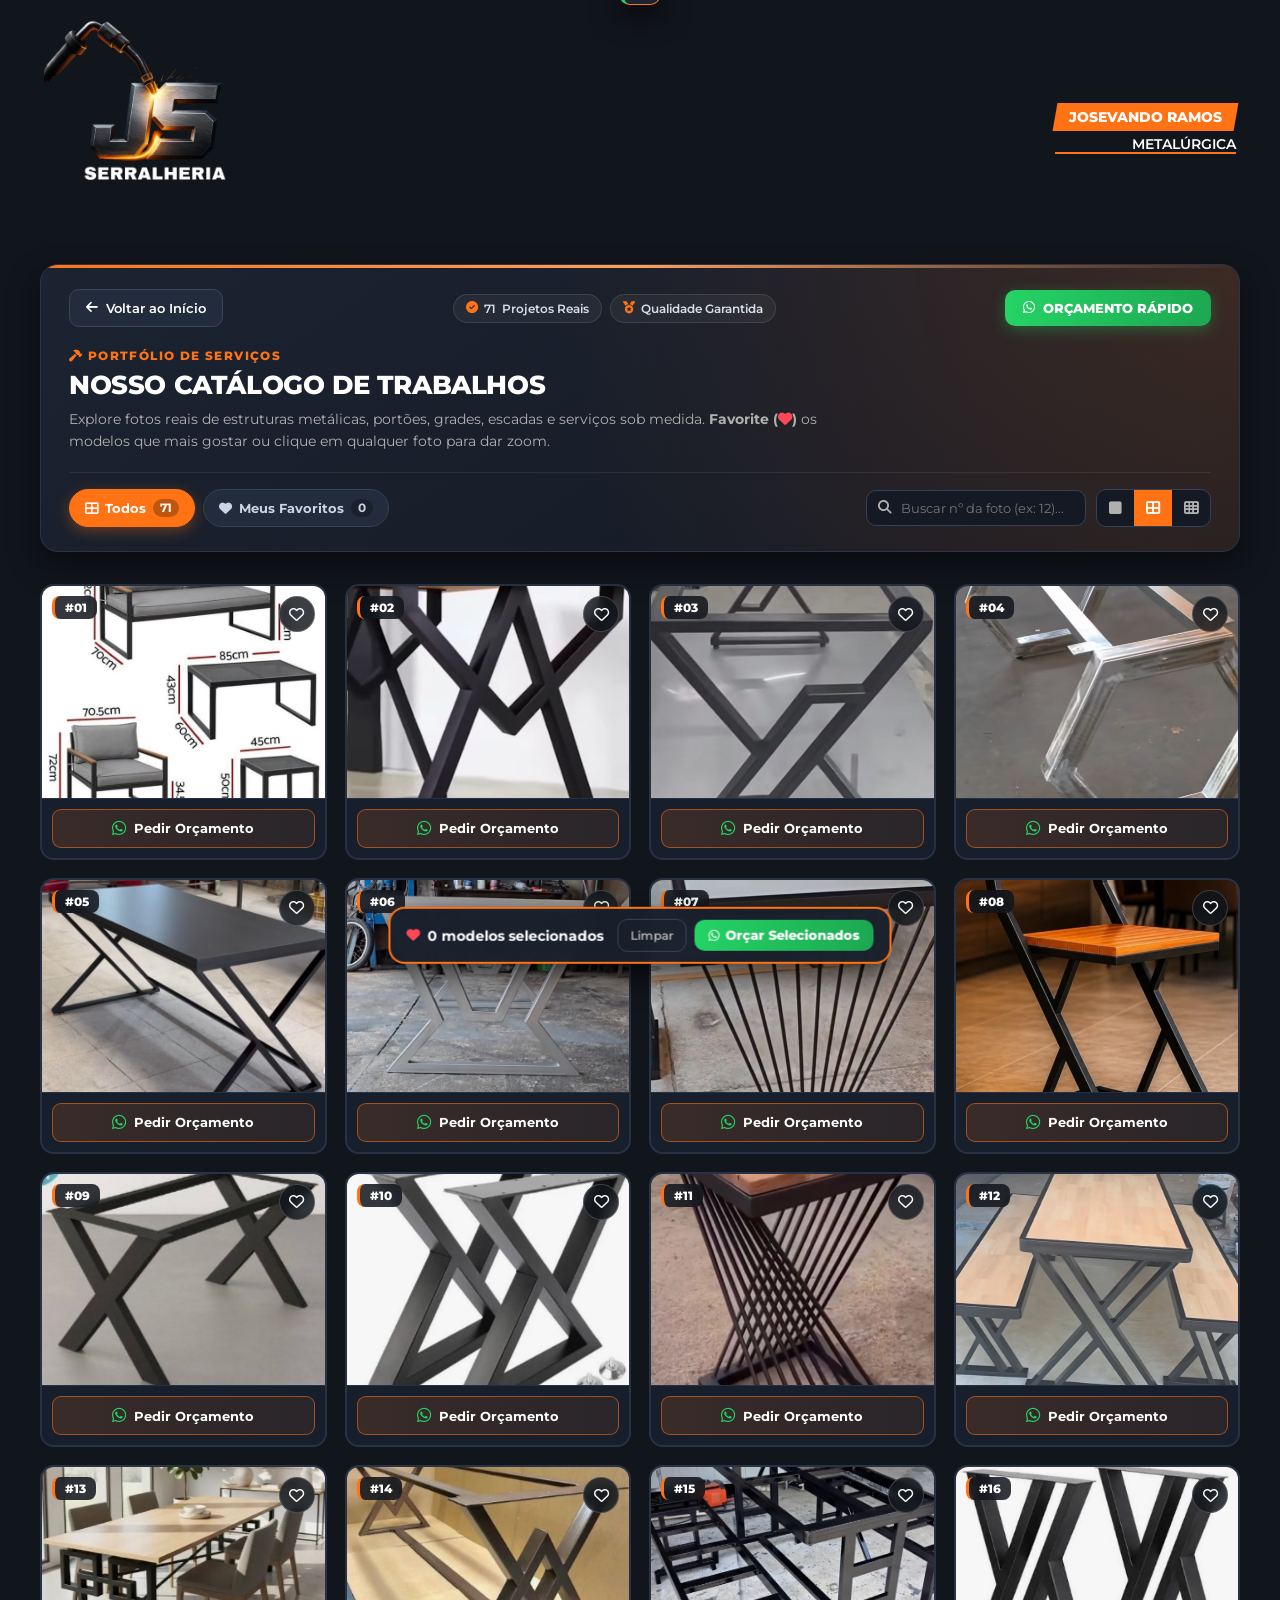
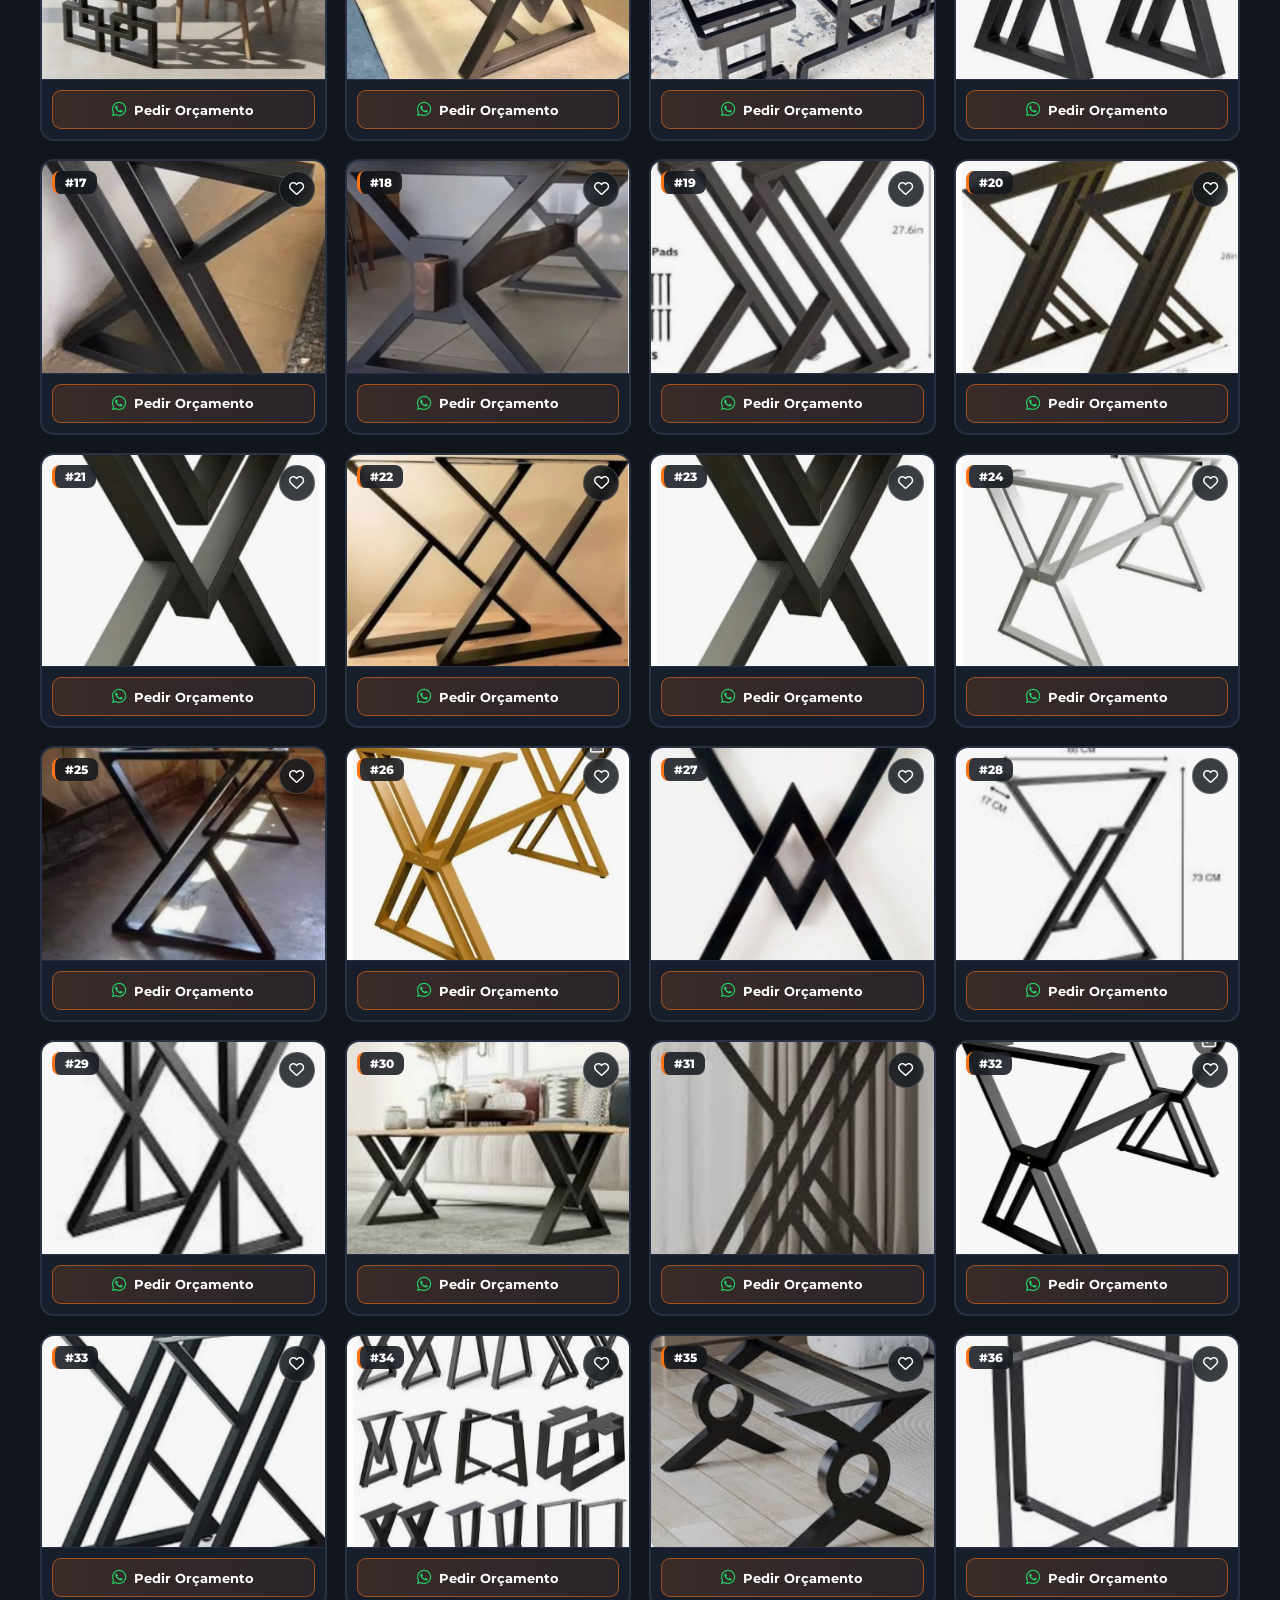
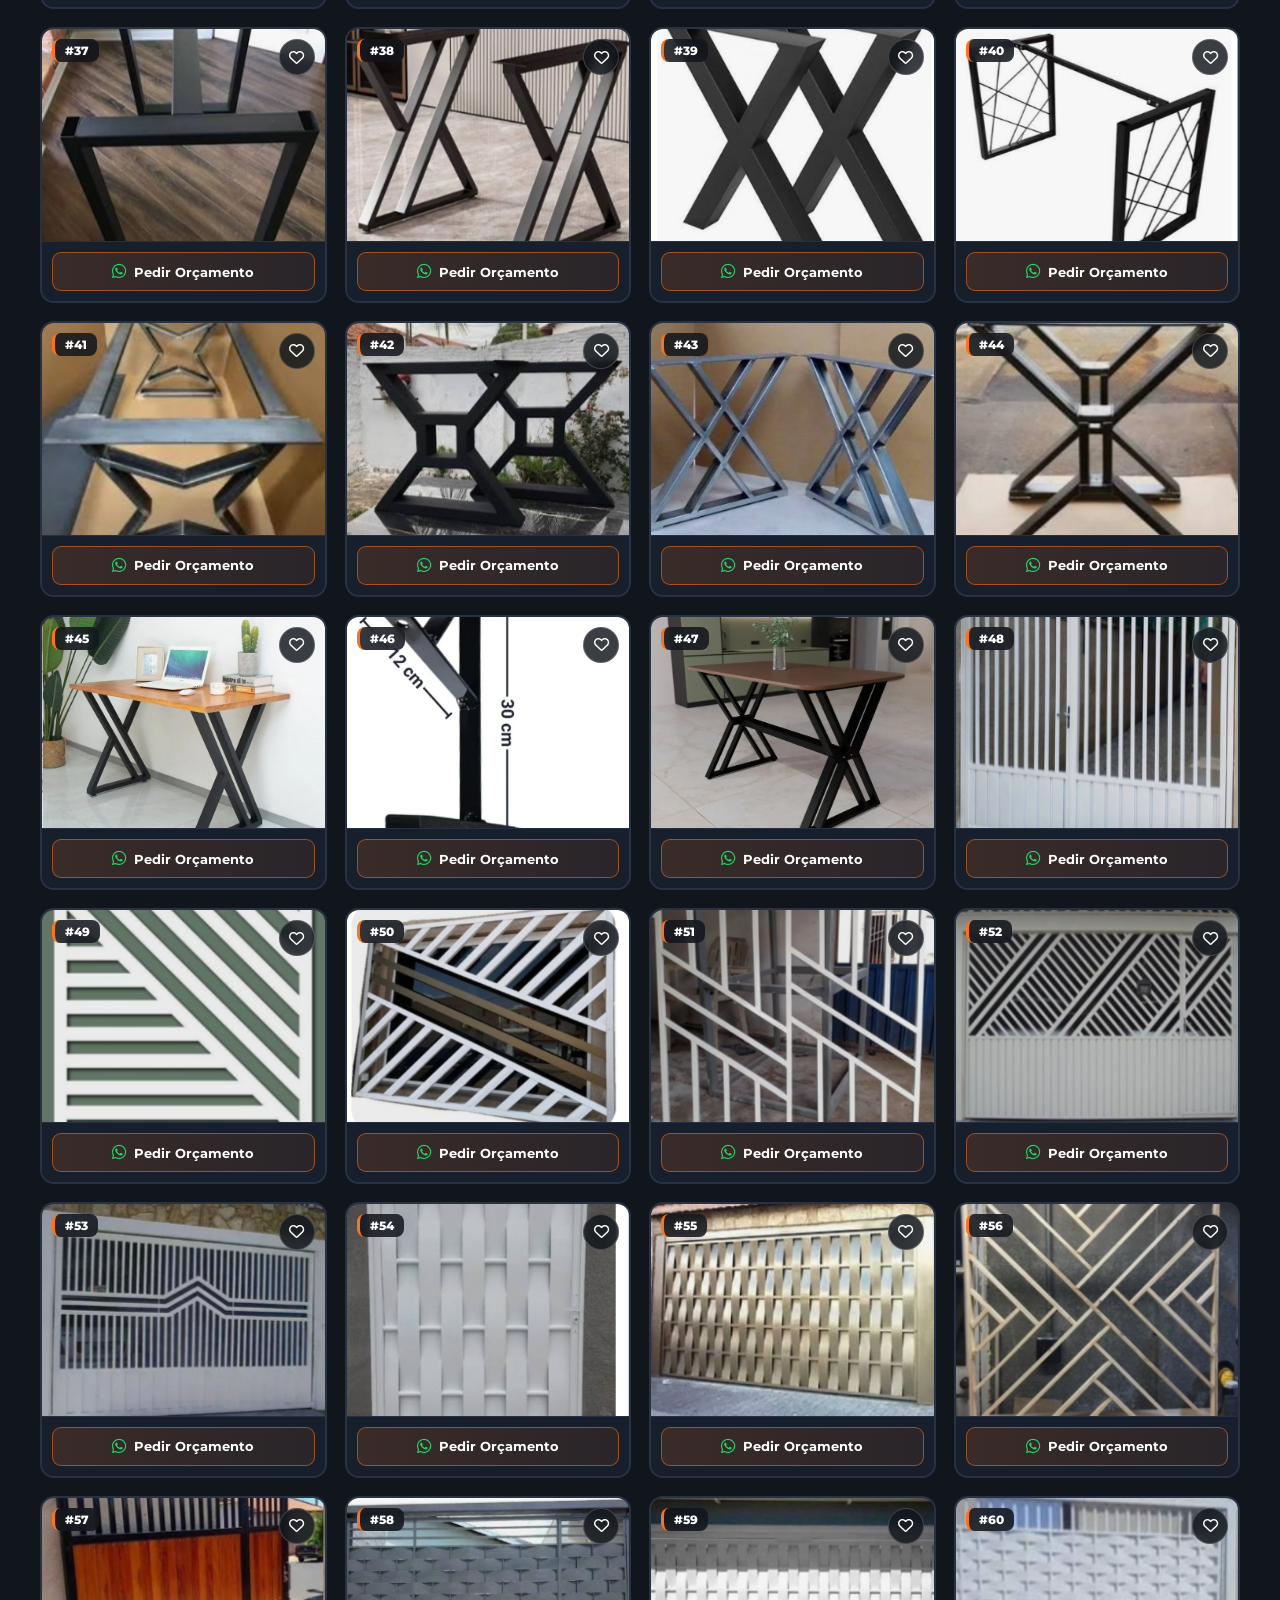
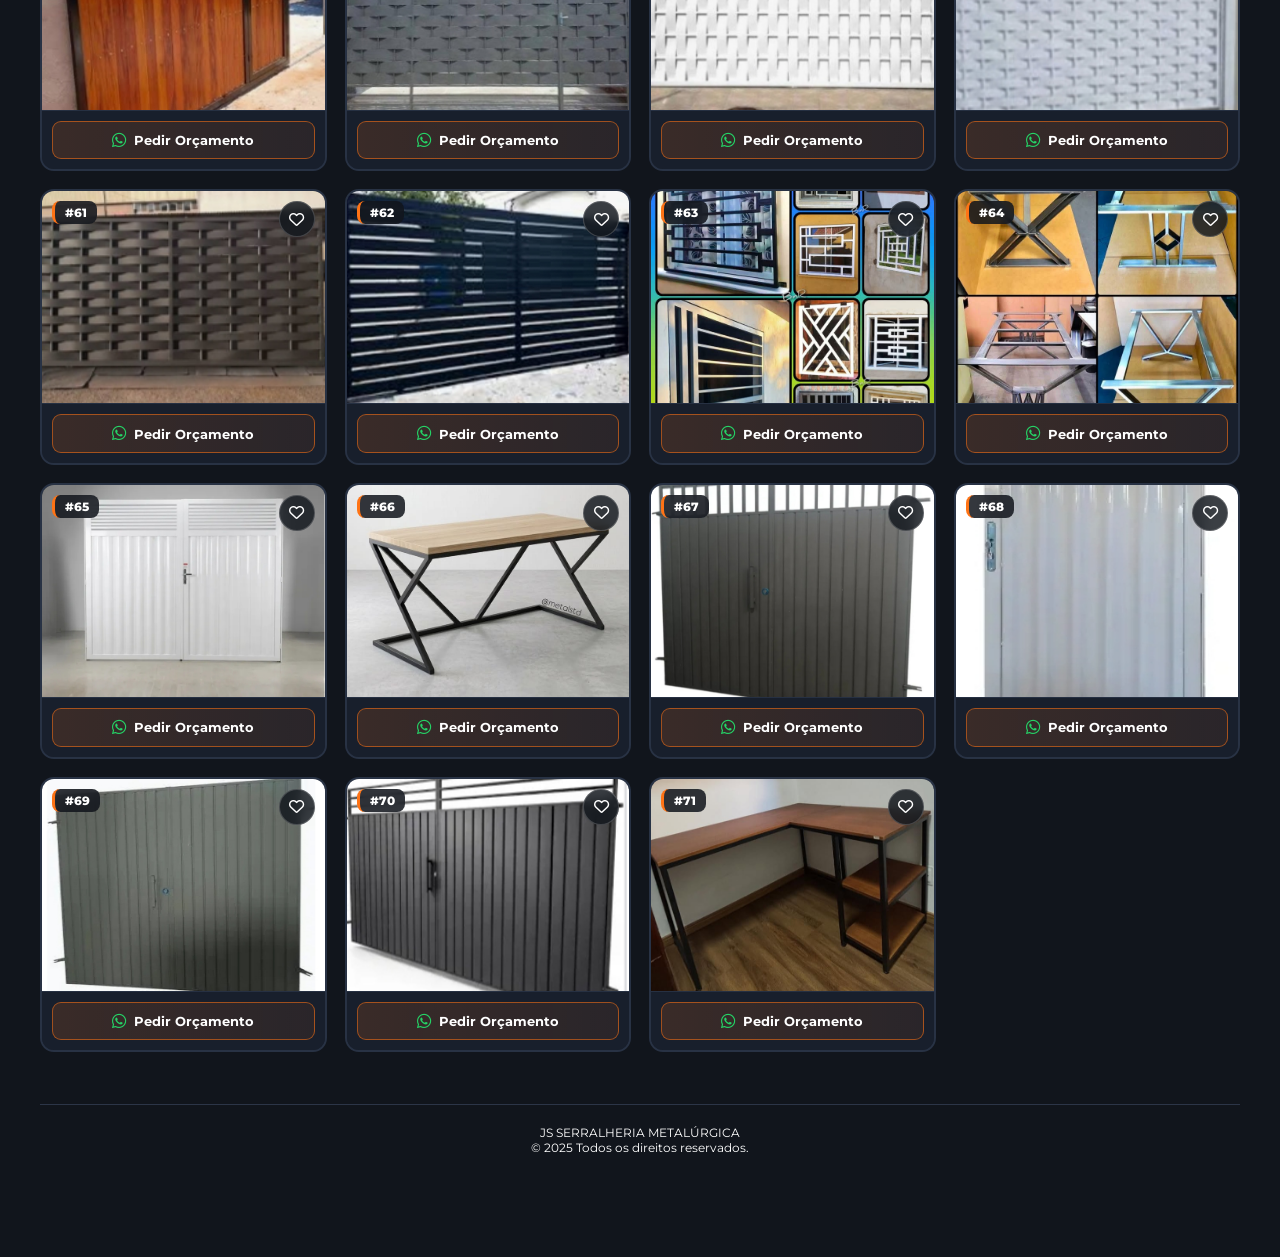
==== commit 8c941afa: "adicionando imagens" ====
--- a/catalogo.html
+++ b/catalogo.html
@@ -30,7 +30,7 @@
                     <i class="fas fa-arrow-left"></i> Voltar ao Início
                 </a>
                 <div class="hero-badges">
-                    <span class="stat-pill"><i class="fas fa-check-circle"></i> 64 Projetos Reais</span>
+                    <span class="stat-pill"><i class="fas fa-check-circle"></i> <span id="totalProjectsCount">0</span> Projetos Reais</span>
                     <span class="stat-pill"><i class="fas fa-medal"></i> Qualidade Garantida</span>
                 </div>
                 <a href="https://wa.me/556992595342?text=Ol%C3%A1%2C%20vi%20o%20cat%C3%A1logo%20da%20JS%20Serralheria%20e%20gostaria%20de%20um%20or%C3%A7amento!" target="_blank" class="whatsapp-top-btn">
@@ -48,7 +48,7 @@
             <div class="catalog-toolbar">
                 <div class="toolbar-filter-group">
                     <button class="filter-chip active" data-filter="all" id="filterAllBtn">
-                        <i class="fas fa-th-large"></i> Todos <span class="chip-count">64</span>
+                        <i class="fas fa-th-large"></i> Todos <span class="chip-count" id="allCountBadge">0</span>
                     </button>
                     <button class="filter-chip" data-filter="favorites" id="filterFavBtn">
                         <i class="fas fa-heart"></i> Meus Favoritos <span class="chip-count" id="favCountBadge">0</span>
@@ -84,74 +84,9 @@
             <button type="button" class="reset-filter-btn" id="resetFilterBtn">Mostrar Todas as Fotos</button>
         </div>
 
-        <!-- Galeria de Fotos -->
+        <!-- Galeria de Fotos (Carregada Automaticamente via JavaScript) -->
         <section class="catalog-gallery-section">
-            <div class="catalog-grid" id="catalogGrid">
-                <div class="catalog-item"><img src="images/Catalago/foto-01.jpeg" alt="Serviço JS Serralheria 1" loading="lazy"></div>
-                <div class="catalog-item"><img src="images/Catalago/foto-02.jpeg" alt="Serviço JS Serralheria 2" loading="lazy"></div>
-                <div class="catalog-item"><img src="images/Catalago/foto-03.jpeg" alt="Serviço JS Serralheria 3" loading="lazy"></div>
-                <div class="catalog-item"><img src="images/Catalago/foto-04.jpeg" alt="Serviço JS Serralheria 4" loading="lazy"></div>
-                <div class="catalog-item"><img src="images/Catalago/foto-05.jpeg" alt="Serviço JS Serralheria 5" loading="lazy"></div>
-                <div class="catalog-item"><img src="images/Catalago/foto-06.jpeg" alt="Serviço JS Serralheria 6" loading="lazy"></div>
-                <div class="catalog-item"><img src="images/Catalago/foto-07.jpeg" alt="Serviço JS Serralheria 7" loading="lazy"></div>
-                <div class="catalog-item"><img src="images/Catalago/foto-08.jpeg" alt="Serviço JS Serralheria 8" loading="lazy"></div>
-                <div class="catalog-item"><img src="images/Catalago/foto-09.jpeg" alt="Serviço JS Serralheria 9" loading="lazy"></div>
-                <div class="catalog-item"><img src="images/Catalago/foto-10.jpeg" alt="Serviço JS Serralheria 10" loading="lazy"></div>
-                <div class="catalog-item"><img src="images/Catalago/foto-11.jpeg" alt="Serviço JS Serralheria 11" loading="lazy"></div>
-                <div class="catalog-item"><img src="images/Catalago/foto-12.jpeg" alt="Serviço JS Serralheria 12" loading="lazy"></div>
-                <div class="catalog-item"><img src="images/Catalago/foto-13.jpeg" alt="Serviço JS Serralheria 13" loading="lazy"></div>
-                <div class="catalog-item"><img src="images/Catalago/foto-14.jpeg" alt="Serviço JS Serralheria 14" loading="lazy"></div>
-                <div class="catalog-item"><img src="images/Catalago/foto-15.jpeg" alt="Serviço JS Serralheria 15" loading="lazy"></div>
-                <div class="catalog-item"><img src="images/Catalago/foto-16.jpeg" alt="Serviço JS Serralheria 16" loading="lazy"></div>
-                <div class="catalog-item"><img src="images/Catalago/foto-17.jpeg" alt="Serviço JS Serralheria 17" loading="lazy"></div>
-                <div class="catalog-item"><img src="images/Catalago/foto-18.jpeg" alt="Serviço JS Serralheria 18" loading="lazy"></div>
-                <div class="catalog-item"><img src="images/Catalago/foto-19.jpeg" alt="Serviço JS Serralheria 19" loading="lazy"></div>
-                <div class="catalog-item"><img src="images/Catalago/foto-20.jpeg" alt="Serviço JS Serralheria 20" loading="lazy"></div>
-                <div class="catalog-item"><img src="images/Catalago/foto-21.jpeg" alt="Serviço JS Serralheria 21" loading="lazy"></div>
-                <div class="catalog-item"><img src="images/Catalago/foto-22.jpeg" alt="Serviço JS Serralheria 22" loading="lazy"></div>
-                <div class="catalog-item"><img src="images/Catalago/foto-23.jpeg" alt="Serviço JS Serralheria 23" loading="lazy"></div>
-                <div class="catalog-item"><img src="images/Catalago/foto-24.jpeg" alt="Serviço JS Serralheria 24" loading="lazy"></div>
-                <div class="catalog-item"><img src="images/Catalago/foto-25.jpeg" alt="Serviço JS Serralheria 25" loading="lazy"></div>
-                <div class="catalog-item"><img src="images/Catalago/foto-26.jpeg" alt="Serviço JS Serralheria 26" loading="lazy"></div>
-                <div class="catalog-item"><img src="images/Catalago/foto-27.jpeg" alt="Serviço JS Serralheria 27" loading="lazy"></div>
-                <div class="catalog-item"><img src="images/Catalago/foto-28.jpeg" alt="Serviço JS Serralheria 28" loading="lazy"></div>
-                <div class="catalog-item"><img src="images/Catalago/foto-29.jpeg" alt="Serviço JS Serralheria 29" loading="lazy"></div>
-                <div class="catalog-item"><img src="images/Catalago/foto-30.jpeg" alt="Serviço JS Serralheria 30" loading="lazy"></div>
-                <div class="catalog-item"><img src="images/Catalago/foto-31.jpeg" alt="Serviço JS Serralheria 31" loading="lazy"></div>
-                <div class="catalog-item"><img src="images/Catalago/foto-32.jpeg" alt="Serviço JS Serralheria 32" loading="lazy"></div>
-                <div class="catalog-item"><img src="images/Catalago/foto-33.jpeg" alt="Serviço JS Serralheria 33" loading="lazy"></div>
-                <div class="catalog-item"><img src="images/Catalago/foto-34.jpeg" alt="Serviço JS Serralheria 34" loading="lazy"></div>
-                <div class="catalog-item"><img src="images/Catalago/foto-35.jpeg" alt="Serviço JS Serralheria 35" loading="lazy"></div>
-                <div class="catalog-item"><img src="images/Catalago/foto-36.jpeg" alt="Serviço JS Serralheria 36" loading="lazy"></div>
-                <div class="catalog-item"><img src="images/Catalago/foto-37.jpeg" alt="Serviço JS Serralheria 37" loading="lazy"></div>
-                <div class="catalog-item"><img src="images/Catalago/foto-38.jpeg" alt="Serviço JS Serralheria 38" loading="lazy"></div>
-                <div class="catalog-item"><img src="images/Catalago/foto-39.jpeg" alt="Serviço JS Serralheria 39" loading="lazy"></div>
-                <div class="catalog-item"><img src="images/Catalago/foto-40.jpeg" alt="Serviço JS Serralheria 40" loading="lazy"></div>
-                <div class="catalog-item"><img src="images/Catalago/foto-41.jpeg" alt="Serviço JS Serralheria 41" loading="lazy"></div>
-                <div class="catalog-item"><img src="images/Catalago/foto-42.jpeg" alt="Serviço JS Serralheria 42" loading="lazy"></div>
-                <div class="catalog-item"><img src="images/Catalago/foto-43.jpeg" alt="Serviço JS Serralheria 43" loading="lazy"></div>
-                <div class="catalog-item"><img src="images/Catalago/foto-44.jpeg" alt="Serviço JS Serralheria 44" loading="lazy"></div>
-                <div class="catalog-item"><img src="images/Catalago/foto-45.jpeg" alt="Serviço JS Serralheria 45" loading="lazy"></div>
-                <div class="catalog-item"><img src="images/Catalago/foto-46.jpeg" alt="Serviço JS Serralheria 46" loading="lazy"></div>
-                <div class="catalog-item"><img src="images/Catalago/foto-47.jpeg" alt="Serviço JS Serralheria 47" loading="lazy"></div>
-                <div class="catalog-item"><img src="images/Catalago/foto-48.jpeg" alt="Serviço JS Serralheria 48" loading="lazy"></div>
-                <div class="catalog-item"><img src="images/Catalago/foto-49.jpeg" alt="Serviço JS Serralheria 49" loading="lazy"></div>
-                <div class="catalog-item"><img src="images/Catalago/foto-50.jpeg" alt="Serviço JS Serralheria 50" loading="lazy"></div>
-                <div class="catalog-item"><img src="images/Catalago/foto-51.jpeg" alt="Serviço JS Serralheria 51" loading="lazy"></div>
-                <div class="catalog-item"><img src="images/Catalago/foto-52.jpeg" alt="Serviço JS Serralheria 52" loading="lazy"></div>
-                <div class="catalog-item"><img src="images/Catalago/foto-53.jpeg" alt="Serviço JS Serralheria 53" loading="lazy"></div>
-                <div class="catalog-item"><img src="images/Catalago/foto-54.jpeg" alt="Serviço JS Serralheria 54" loading="lazy"></div>
-                <div class="catalog-item"><img src="images/Catalago/foto-55.jpeg" alt="Serviço JS Serralheria 55" loading="lazy"></div>
-                <div class="catalog-item"><img src="images/Catalago/foto-56.jpeg" alt="Serviço JS Serralheria 56" loading="lazy"></div>
-                <div class="catalog-item"><img src="images/Catalago/foto-57.jpeg" alt="Serviço JS Serralheria 57" loading="lazy"></div>
-                <div class="catalog-item"><img src="images/Catalago/foto-58.jpeg" alt="Serviço JS Serralheria 58" loading="lazy"></div>
-                <div class="catalog-item"><img src="images/Catalago/foto-59.jpeg" alt="Serviço JS Serralheria 59" loading="lazy"></div>
-                <div class="catalog-item"><img src="images/Catalago/foto-60.jpeg" alt="Serviço JS Serralheria 60" loading="lazy"></div>
-                <div class="catalog-item"><img src="images/Catalago/foto-61.jpeg" alt="Serviço JS Serralheria 61" loading="lazy"></div>
-                <div class="catalog-item"><img src="images/Catalago/foto-62.jpeg" alt="Serviço JS Serralheria 62" loading="lazy"></div>
-                <div class="catalog-item"><img src="images/Catalago/foto-63.jpeg" alt="Serviço JS Serralheria 63" loading="lazy"></div>
-                <div class="catalog-item"><img src="images/Catalago/foto-64.jpeg" alt="Serviço JS Serralheria 64" loading="lazy"></div>
-            </div>
+            <div class="catalog-grid" id="catalogGrid"></div>
         </section>
 
         <footer class="footer">
@@ -186,7 +121,7 @@
     <!-- Modal / Lightbox Interativo com Zoom e Miniaturas -->
     <div id="lightboxModal" class="lightbox-modal" aria-hidden="true">
         <div class="lightbox-top-bar">
-            <span id="lightboxCounter" class="lightbox-counter">Projeto #01 de 64</span>
+            <span id="lightboxCounter" class="lightbox-counter">Projeto #01</span>
             <div class="lightbox-top-controls">
                 <button type="button" class="lightbox-icon-btn" id="lightboxZoomBtn" title="Dar Zoom na foto">
                     <i class="fas fa-search-plus"></i>
